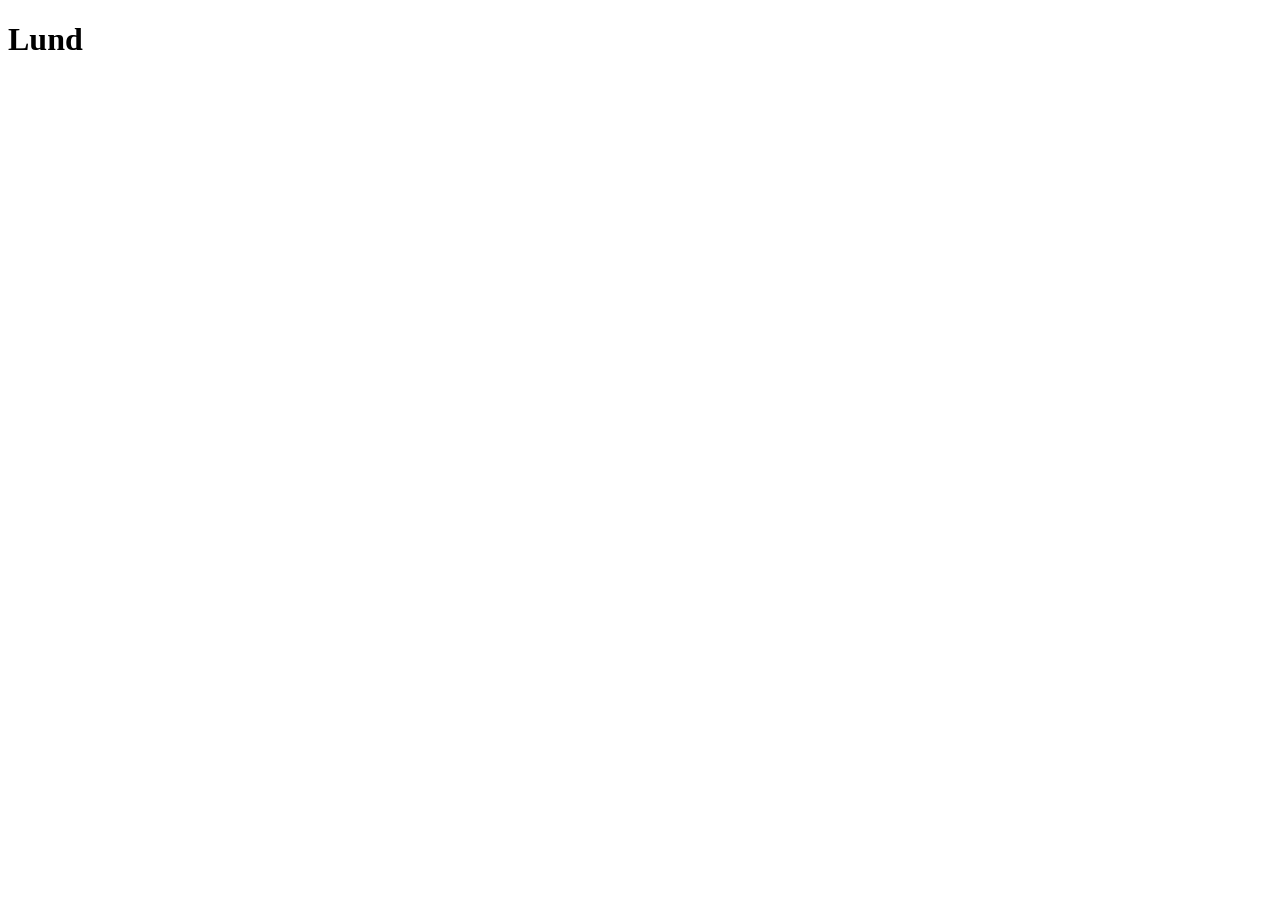
==== index.html @ e5531b54 "Add initial HTML structure with header" ====
<!DOCTYPE html>
<html lang="en">
<head>
    <meta charset="UTF-8">
    <meta name="viewport" content="width=device-width, initial-scale=1.0">
    <title>Document</title>
</head>
<body>
    <h1>Lund</h1>
</body>
</html>
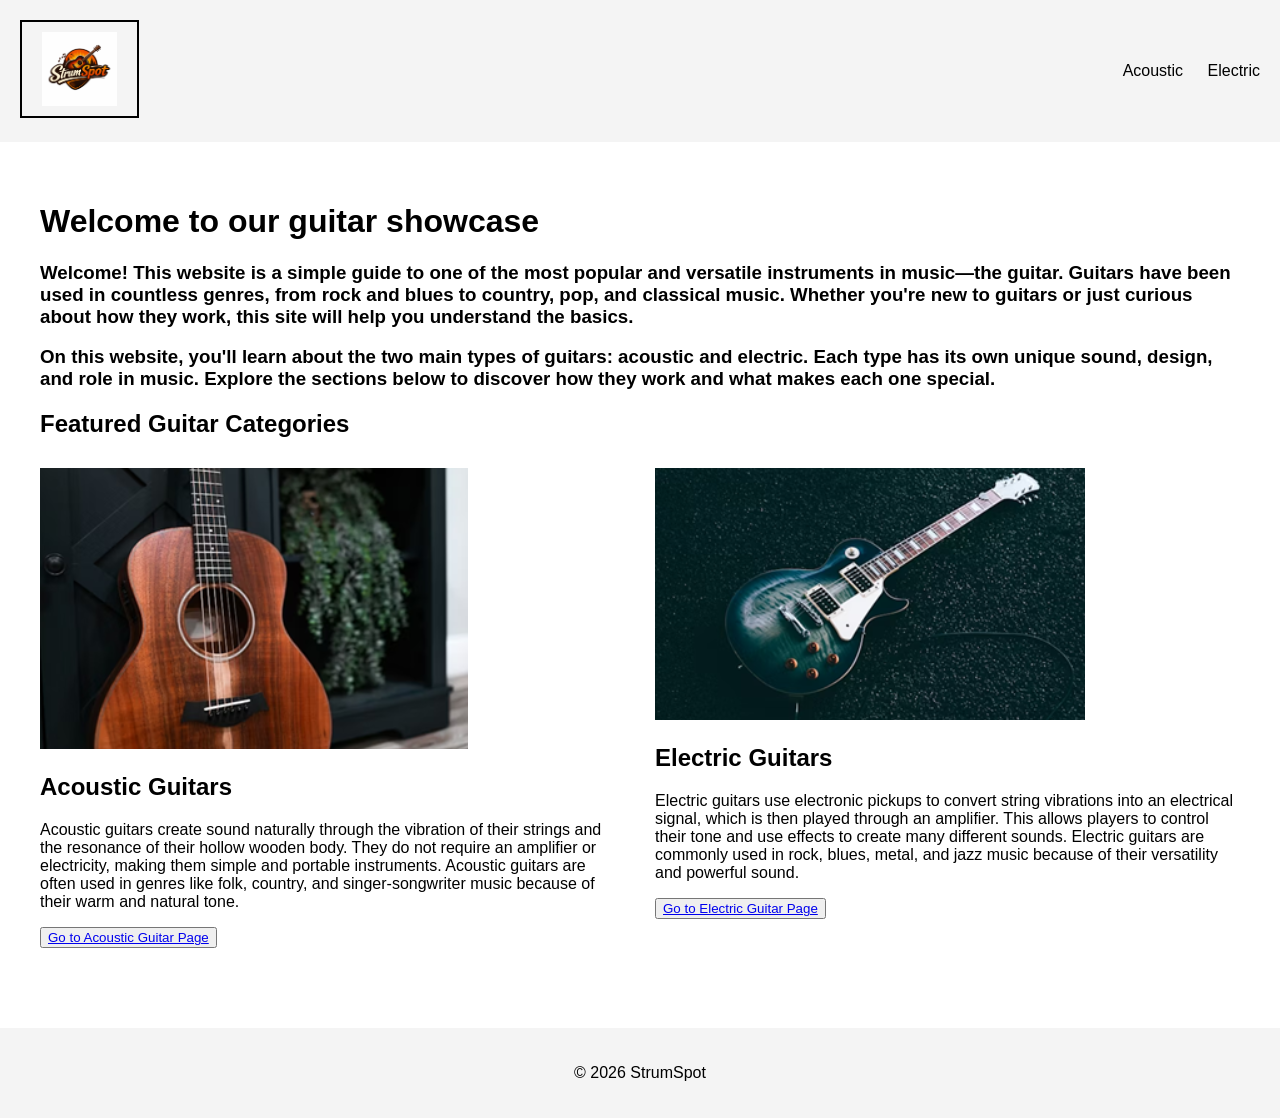
==== commit 91c07d1d: "home page" ====
--- a/index.html
+++ b/index.html
@@ -1,11 +1,51 @@
-<!DOCTYPE html>
-<html lang="en">
-<head>
-    <meta charset="UTF-8">
-    <meta name="viewport" content="width=device-width, initial-scale=1.0">
-    <title>Document</title>
-</head>
-<body>
-    <h1>Lund</h1>
-</body>
-</html>
+<!DOCTYPE html>
+<html lang="en">
+<head>
+    <meta charset="UTF-8">
+    <meta name="viewport" content="width=device-width, initial-scale=1.0">
+    <title>Document</title>
+    <link rel="stylesheet" href="styles/styles.css ">
+</head>
+<body>
+
+<header>
+    <div class="logo"><img src="images/logo.png" alt="site logo"></div>
+
+    <nav>
+        <a href="#">Acoustic</a>
+        <a href="#">Electric</a>
+    </nav>
+</header>
+
+<main> 
+    <h1>Welcome to our guitar showcase</h1>
+    <h3>Welcome! This website is a simple guide to one of the most popular and versatile instruments in music—the guitar. Guitars have been used in countless genres, from rock and blues to country, pop, and classical music. Whether you're new to guitars or just curious about how they work, this site will help you understand the basics.</h3>
+    <h3>On this website, you'll learn about the two main types of guitars: acoustic and electric. Each type has its own unique sound, design, and role in music. Explore the sections below to discover how they work and what makes each one special. </h3>
+    
+    <h2>Featured Guitar Categories</h2>
+
+    <section class="grid">
+    <div class="acoustic-card">
+        <img src="images/acustic.png" alt="Acoustic Guitar">
+        <h2>Acoustic Guitars</h2>
+        <p> Acoustic guitars create sound naturally through the vibration of their strings and the resonance of their hollow wooden body. They do not require an amplifier or electricity, making them simple and portable instruments. Acoustic guitars are often used in genres like folk, country, and singer-songwriter music because of their warm and natural tone.</p>
+        <button><a href="#">Go to Acoustic Guitar Page</a></button>
+    </div>
+
+    <div class="electric-card">
+        <img src="images/electric.png" alt="Electric Guitar">
+        <h2>Electric Guitars</h2>
+        <p>Electric guitars use electronic pickups to convert string vibrations into an electrical signal, which is then played through an amplifier. This allows players to control their tone and use effects to create many different sounds. Electric guitars are commonly used in rock, blues, metal, and jazz music because of their versatility and powerful sound.</p>
+        <button><a href="#">Go to Electric Guitar Page</a></button>
+        
+    </div>
+    </section>
+
+</main>
+
+<footer>
+<p>© 2026 StrumSpot</p>
+</footer>
+
+</body>
+</html>
--- a/styles/styles.css
+++ b/styles/styles.css
@@ -0,0 +1,55 @@
+body{
+    font-family: Arial, sans-serif;
+    margin:0;
+}
+
+header{
+    display:flex;
+    justify-content:space-between;
+    align-items:center;
+    padding:20px;
+    background:#f4f4f4;
+}
+
+.logo img{
+    max-width: 75px;
+    border:2px solid #000;
+    padding:10px 20px;
+}
+
+nav a{
+    margin-left:20px;
+    text-decoration:none;
+    color:black;
+}
+
+main{
+    padding:40px;
+}
+
+.grid{
+    display:grid;
+    grid-template-columns:1fr 1fr;
+    gap:30px;
+    margin-top:30px;
+}
+
+.card{
+    border:2px solid #ccc;
+    padding:20px;
+    text-align:center;
+}
+
+.card img{
+    width:100%;
+    height:200px;
+    object-fit:cover;
+    margin-bottom:10px;
+}
+
+footer{
+    margin-top:40px;
+    padding:20px;
+    text-align:center;
+    background:#f4f4f4;
+}
